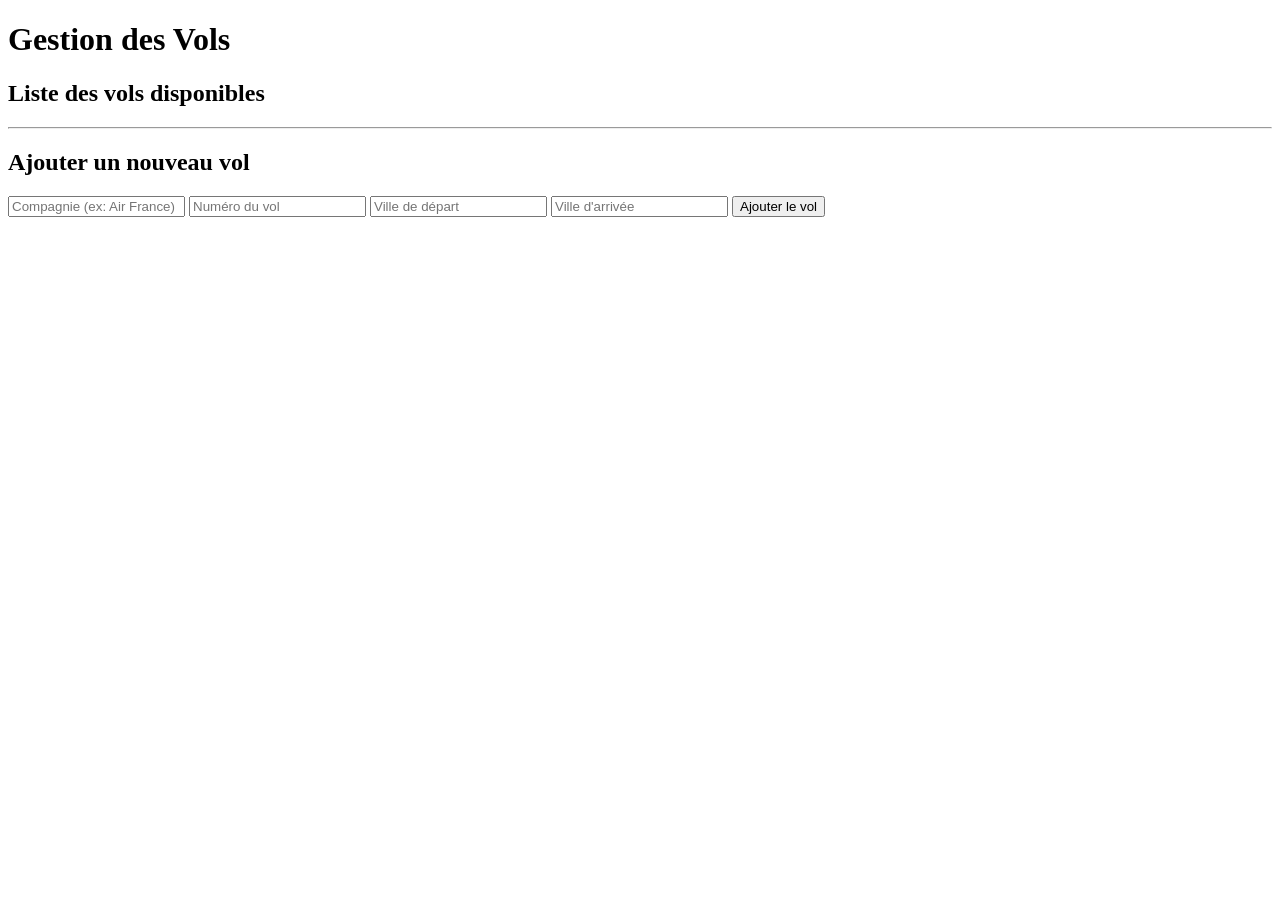
==== spa/index.html @ 7c981425 "Gros commit de tout ce que j'ai fait, avec flutter ,api et tout" ====
<!DOCTYPE html>
<html lang="fr">
<head>
    <meta charset="UTF-8">
    <title>Gestion des Vols</title>
    <link rel="stylesheet" href="style.css">
</head>
<body>
    <h1>Gestion des Vols</h1>
    
    <h2>Liste des vols disponibles</h2>
    <ul id="liste-vols"></ul>

    <hr>

    <h2>Ajouter un nouveau vol</h2>
    <form id="form-ajout">
        <input type="text" id="compagnie" placeholder="Compagnie (ex: Air France)" required>
        <input type="number" id="num_vol" placeholder="Numéro du vol" required>
        <input type="text" id="depart" placeholder="Ville de départ" required>
        <input type="text" id="arrivee" placeholder="Ville d'arrivée" required>
        <button type="submit">Ajouter le vol</button>
    </form>

    <script src="app.js"></script>
</body>
</html>
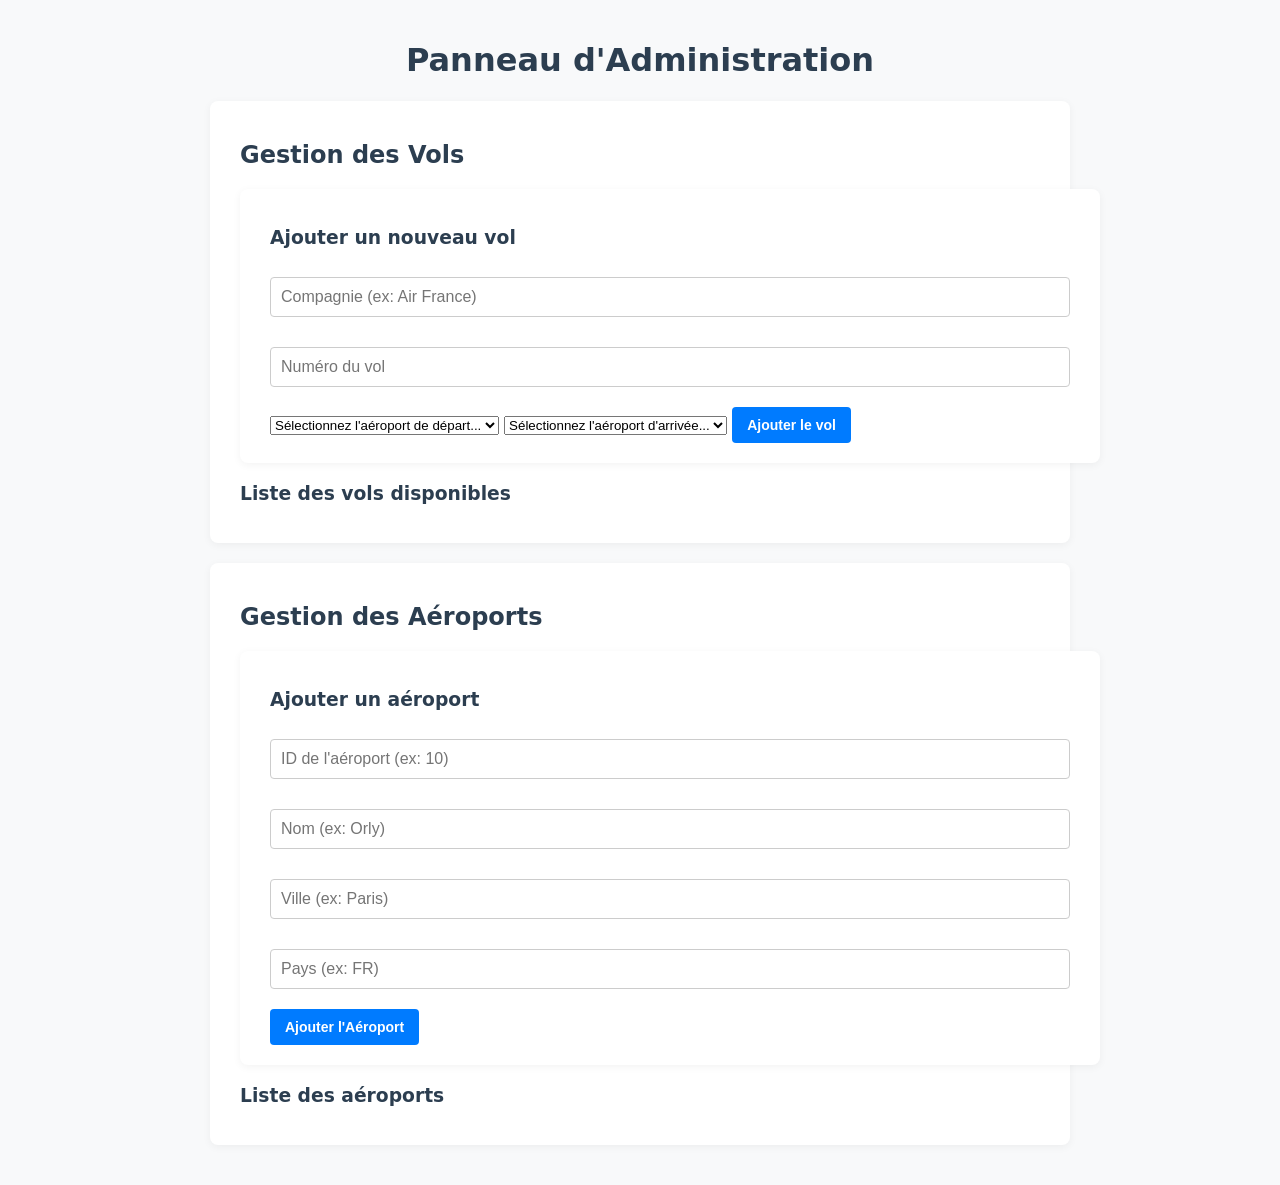
==== commit 30ed97e4: "spa et api finalisation" ====
--- a/spa/index.html
+++ b/spa/index.html
@@ -2,25 +2,51 @@
 <html lang="fr">
 <head>
     <meta charset="UTF-8">
-    <title>Gestion des Vols</title>
+    <title>Gestion des Vols et Aéroports</title>
     <link rel="stylesheet" href="style.css">
 </head>
 <body>
-    <h1>Gestion des Vols</h1>
+    <h1>Panneau d'Administration</h1>
     
-    <h2>Liste des vols disponibles</h2>
-    <ul id="liste-vols"></ul>
+    <div class="container">
+        <h2>Gestion des Vols</h2>
+        
+        <form id="form-ajout">
+            <h3>Ajouter un nouveau vol</h3>
+            <input type="text" id="compagnie" placeholder="Compagnie (ex: Air France)" required>
+            <input type="number" id="num_vol" placeholder="Numéro du vol" required>
+            
+            <select id="depart" required>
+                <option value="">Sélectionnez l'aéroport de départ...</option>
+            </select>
+            
+            <select id="arrivee" required>
+                <option value="">Sélectionnez l'aéroport d'arrivée...</option>
+            </select>
+            
+            <button type="submit">Ajouter le vol</button>
+        </form>
 
-    <hr>
+        <h3>Liste des vols disponibles</h3>
+        <ul id="liste-vols"></ul>
+    </div>
 
-    <h2>Ajouter un nouveau vol</h2>
-    <form id="form-ajout">
-        <input type="text" id="compagnie" placeholder="Compagnie (ex: Air France)" required>
-        <input type="number" id="num_vol" placeholder="Numéro du vol" required>
-        <input type="text" id="depart" placeholder="Ville de départ" required>
-        <input type="text" id="arrivee" placeholder="Ville d'arrivée" required>
-        <button type="submit">Ajouter le vol</button>
-    </form>
+    <div class="container">
+        <h2>Gestion des Aéroports</h2>
+        
+        <form id="form-aeroport">
+            <h3>Ajouter un aéroport</h3>
+            <input type="number" id="id_aero" placeholder="ID de l'aéroport (ex: 10)" required>
+            <input type="text" id="nom_aero" placeholder="Nom (ex: Orly)" required>
+            <input type="text" id="ville" placeholder="Ville (ex: Paris)" required>
+            <input type="text" id="pays" placeholder="Pays (ex: FR)" required>
+            
+            <button type="submit">Ajouter l'Aéroport</button>
+        </form>
+
+        <h3>Liste des aéroports</h3>
+        <ul id="liste-aeroports"></ul>
+    </div>
 
     <script src="app.js"></script>
 </body>
--- a/spa/style.css
+++ b/spa/style.css
@@ -0,0 +1,101 @@
+/* --- BASE --- */
+body {
+  font-family: system-ui, -apple-system, sans-serif;
+  background-color: #f8f9fa; /* Gris très clair */
+  color: #333;
+  margin: 0;
+  padding: 20px;
+  display: flex;
+  flex-direction: column;
+  align-items: center;
+}
+
+h1, h2, h3 {
+  color: #2c3e50;
+}
+
+/* --- CONTENEURS PRINCIPAUX --- */
+.container, form {
+  width: 100%;
+  max-width: 800px;
+  background-color: #ffffff;
+  padding: 20px 30px;
+  margin-bottom: 20px;
+  border-radius: 8px;
+  box-shadow: 0 2px 8px rgba(0, 0, 0, 0.05); /* Petite ombre douce */
+}
+
+/* --- FORMULAIRES ET INPUTS --- */
+input {
+  width: 100%;
+  padding: 10px;
+  margin: 10px 0 20px 0;
+  border: 1px solid #ccc;
+  border-radius: 4px;
+  box-sizing: border-box; /* Évite que le padding dépasse la largeur */
+  font-size: 16px;
+}
+
+input:focus {
+  outline: none;
+  border-color: #007bff;
+  box-shadow: 0 0 5px rgba(0, 123, 255, 0.25);
+}
+
+/* --- BOUTONS --- */
+button {
+  padding: 10px 15px;
+  border: none;
+  border-radius: 4px;
+  cursor: pointer;
+  font-size: 14px;
+  font-weight: bold;
+  background-color: #007bff; /* Bleu classique */
+  color: white;
+  transition: background-color 0.2s;
+}
+
+button:hover {
+  background-color: #0056b3;
+}
+
+/* Boutons spécifiques */
+.btn-delete {
+  background-color: #dc3545; /* Rouge */
+}
+.btn-delete:hover {
+  background-color: #c82333;
+}
+
+.btn-edit {
+  background-color: #6c757d; /* Gris foncé */
+}
+.btn-edit:hover {
+  background-color: #5a6268;
+}
+
+/* --- LISTE DES VOLS --- */
+ul {
+  list-style-type: none;
+  padding: 0;
+  width: 100%;
+  max-width: 800px;
+}
+
+li {
+  background-color: #ffffff;
+  margin-bottom: 12px;
+  padding: 15px 20px;
+  border-radius: 6px;
+  border-left: 4px solid #007bff; /* Petite barre bleue à gauche */
+  box-shadow: 0 1px 4px rgba(0, 0, 0, 0.08);
+  display: flex;
+  justify-content: space-between; /* Texte à gauche, boutons à droite */
+  align-items: center;
+}
+
+/* Boîte pour aligner les boutons "Modifier" et "Supprimer" */
+.action-buttons {
+  display: flex;
+  gap: 10px; /* Espace entre les deux boutons */
+}
